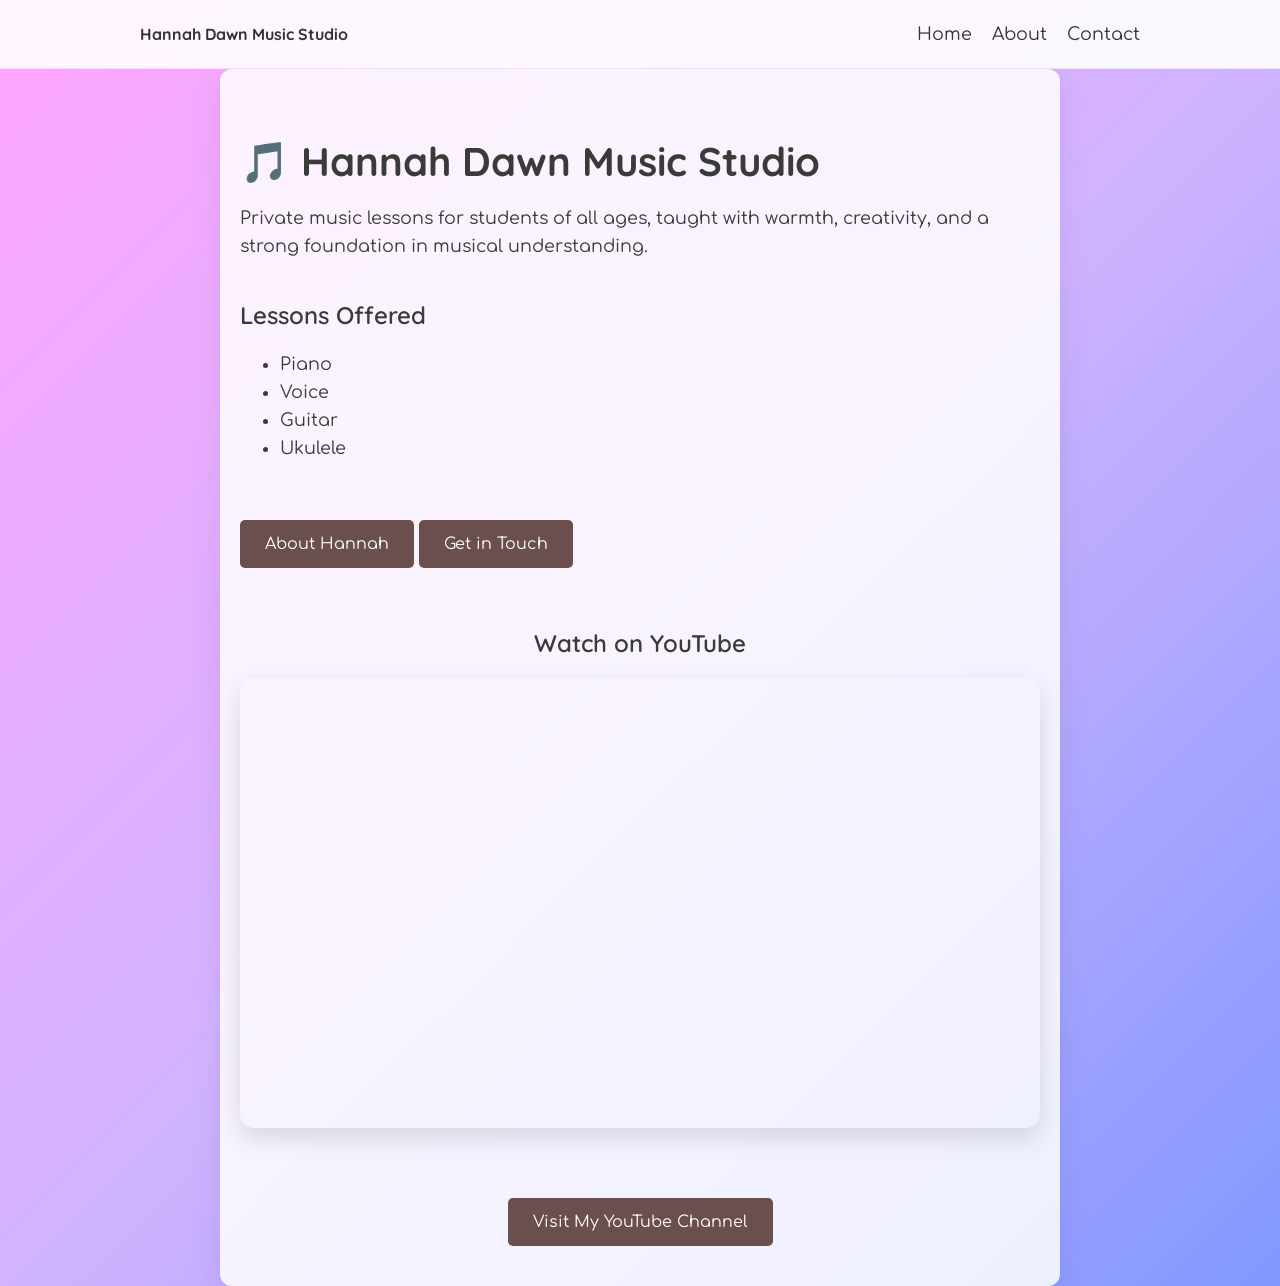
==== index.html @ b2a82c1b "Add YouTube section to homepage" ====
<!DOCTYPE html>
<html lang="en">
<head>
  <meta charset="UTF-8">
  <title>Hannah Dawn Music Studio</title>

  <link rel="preconnect" href="https://fonts.googleapis.com">
  <link rel="preconnect" href="https://fonts.gstatic.com" crossorigin>
  <link href="https://fonts.googleapis.com/css2?family=Comfortaa:wght@400;600&family=Quicksand:wght@500;600;700&display=swap" rel="stylesheet">

  <link rel="stylesheet" href="style.css">
</head>

<body>

  <nav class="navbar">
    <div class="nav-container">
      <a class="logo" href="/">Hannah Dawn Music Studio</a>

      <ul class="nav-links">
        <li><a href="/">Home</a></li>
        <li><a href="about.html">About</a></li>
        <li><a href="contact.html">Contact</a></li>
      </ul>
    </div>
  </nav>
  
  <div class="container">
    <h1>🎵 Hannah Dawn Music Studio</h1>

    <p>
      Private music lessons for students of all ages, taught with warmth,
      creativity, and a strong foundation in musical understanding.
    </p>

    <h2>Lessons Offered</h2>
    <ul>
      <li>Piano</li>
      <li>Voice</li>
      <li>Guitar</li>
      <li>Ukulele</li>
    </ul>

    <a class="cta" href="about.html">About Hannah</a>

    <a class="cta" href="contact.html">Get in Touch</a>
    
    <section class="youtube-section">
      <h2>Watch on YouTube</h2>

        <div class="video-wrapper">
          <iframe 
            width="560"
            height="315"
            src="https://www.youtube.com/embed/432xgvA6sqs?si=JNepH411C6TKknj5"
            title="YouTube video player"
            frameborder="0"
            allow="accelerometer; autoplay; clipboard-write; encrypted-media; gyroscope; picture-in-picture; web-share"
            referrerpolicy="strict-origin-when-cross-origin"
            allowfullscreen>
          </iframe>
        </div>

        <a
          class="cta"
          href="https://www.youtube.com/@hannahdawnmusic"
          target="_blank">
          Visit My YouTube Channel
      </a>
    </section>

  </div>
</body>
</html>
---- style.css ----
html {
  min-height: 100%;
  background: linear-gradient(
    135deg,
    #ffa5ff 0%,
    #d1b3ff 50%,
    #8298ff 100%
  );
}

body {
  font-family: 'Comfortaa', sans-serif;
  background: linear-gradient(
    135deg,
    #ffa5ff 0%,
    #d1b3ff 50%,
    #8298ff 100%
  );
  color: #3a3a3a;
  margin: 0;
  padding: 0;
  min-height: 100vh;
}


h1, h2, h3 {
  font-family: 'Quicksand', sans-serif;
  font-weight: 600;
}

.container {
  max-width: 800px;
  margin: 0 auto;
  padding: 40px 20px;
  background-color: rgba(255, 255, 255, 0.85);
  border-radius: 12px;
  box-shadow: 0 10px 30px rgba(0, 0, 0, 0.08);
}

h1 {
  font-size: 2.5rem;
  margin-bottom: 10px;
  font-weight: 700;
}

h2 {
  margin-top: 40px;
  font-size: 1.5rem;
}

p,
ul {
  font-size: 1.1rem;
  line-height: 1.6;
}

.cta {
  margin-top: 40px;
  padding: 15px 25px;
  display: inline-block;
  background-color: #6b4f4f;
  color: white;
  text-decoration: none;
  border-radius: 5px;
}

.cta:hover {
  background-color: #5a4040;
}

/* Navigation Bar */
.navbar {
  background-color: rgba(255, 255, 255, 0.9);
  border-bottom: 1px solid rgba(0, 0, 0, 0.08);
  backdrop-filter: blur(6px);
}

.nav-container {
  max-width: 1000px;
  margin: 0 auto;
  padding: 20px;
  display: flex;
  justify-content: space-between;
  align-items: center;
}

.logo {
  font-family: 'Quicksand', sans-serif;
  font-weight: 700;
  text-decoration: none;
  color: #333;
}

.nav-links {
  list-style: none;
  display: flex;
  gap: 20px;
  margin: 0;
  padding: 0;
}

.nav-links a {
  text-decoration: none;
  font-family: 'Comfortaa', sans-serif;
  color: #333;
}

.nav-links a:hover {
  text-decoration: underline;
}

.youtube-section {
  margin-top: 60px;
  text-align: center;
}

.youtube-section h2 {
  margin-bottom: 20px;
}

.video-wrapper {
  position: relative;
  padding-bottom: 56.25%; /* 16:9 ratio */
  height: 0;
  max-width: 100%;
  margin: 0 auto 30px;
}

.video-wrapper iframe {
  position: absolute;
  inset: 0;
  width: 100%;
  height: 100%;
  border-radius: 14px;
  box-shadow: 0 10px 25px rgba(0, 0, 0, 0.12);
}
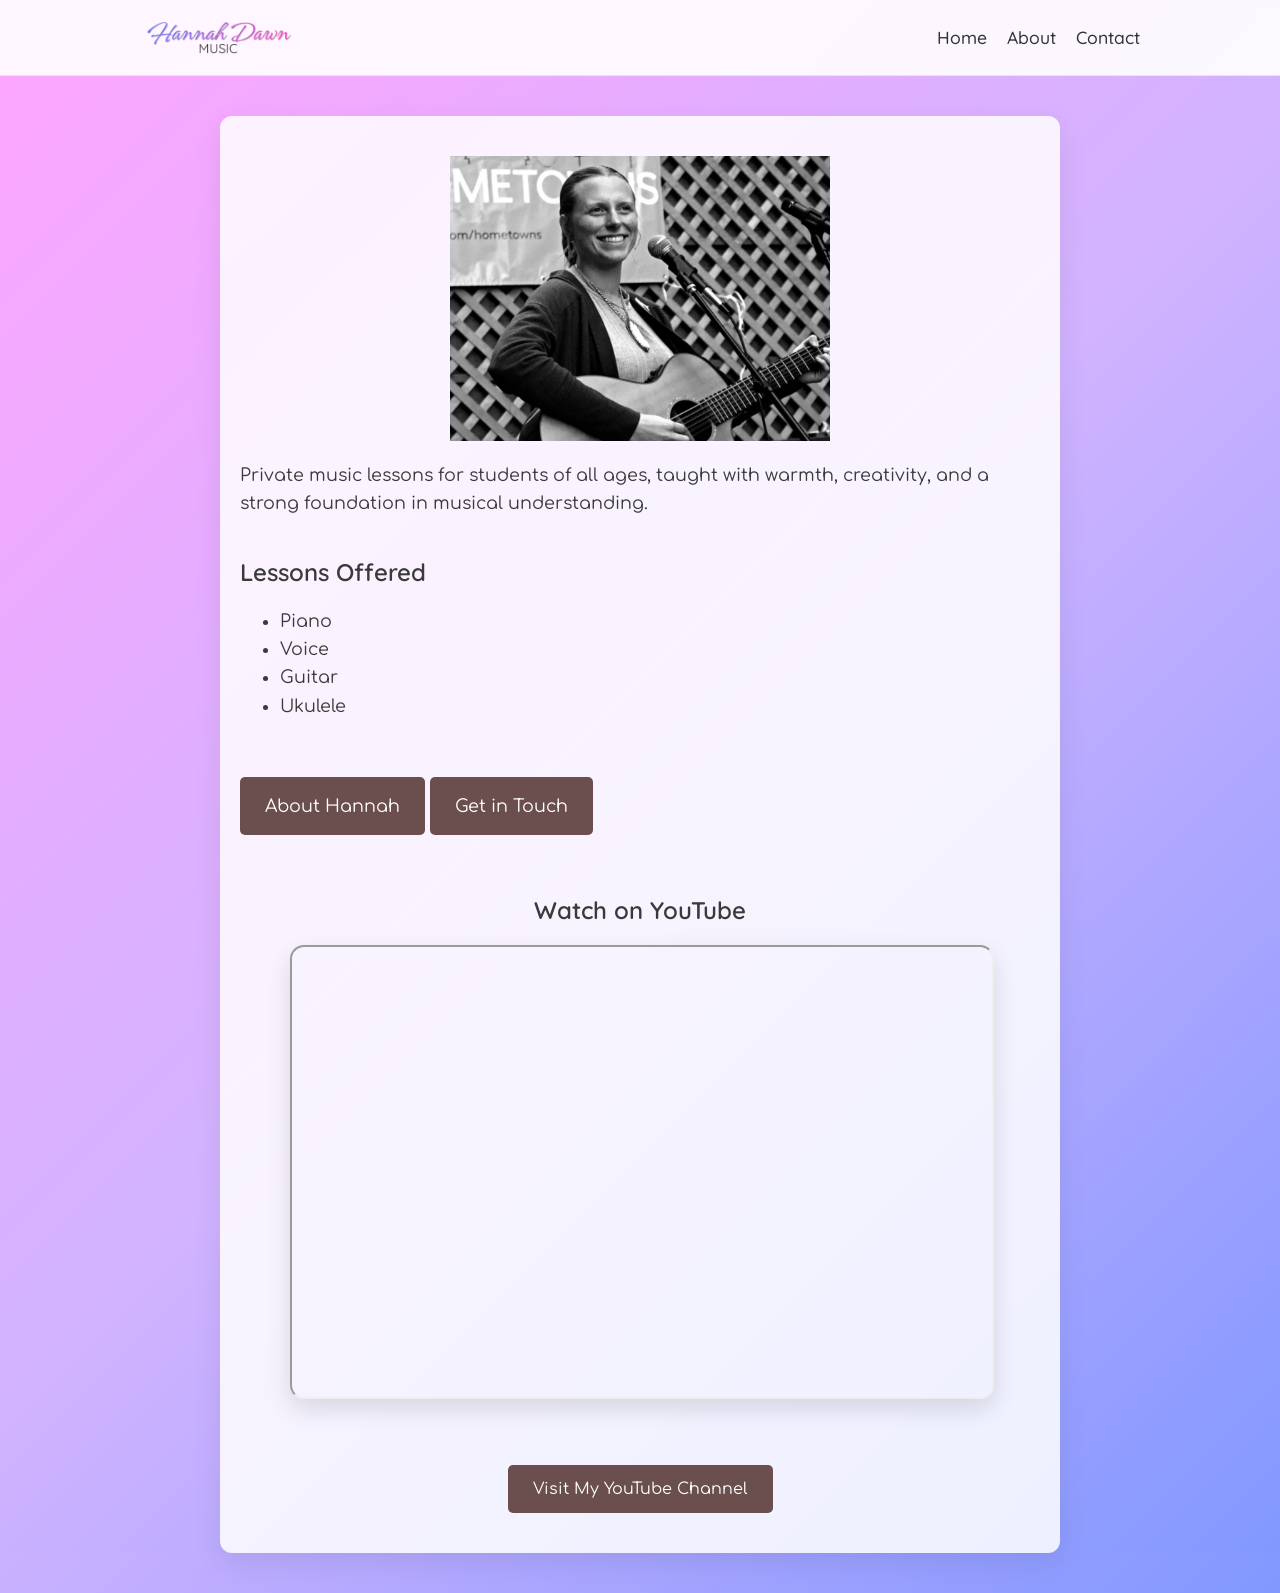
==== commit f9986d36: "updated homepage layout and logo" ====
--- a/index.html
+++ b/index.html
@@ -2,6 +2,7 @@
 <html lang="en">
 <head>
   <meta charset="UTF-8">
+  <meta name="viewport" content="width=device-width, initial-scale=1.0">
   <title>Hannah Dawn Music Studio</title>
 
   <link rel="preconnect" href="https://fonts.googleapis.com">
@@ -10,65 +11,67 @@
 
   <link rel="stylesheet" href="style.css">
 </head>
+<body>
+  <header>
+    <nav class="navbar">
+      <div class="nav-container">
+        <a href="index.html" class="logo">
+          <img src="headerlogo.png" alt="Hannah Dawn Music logo">
+        </a>
 
-<body>
+        <ul class="nav-links">
+          <li><a href="index.html">Home</a></li>
+          <li><a href="about.html">About</a></li>
+          <li><a href="contact.html">Contact</a></li>
+        </ul>
+      </div>
+    </nav>
+  </header>
 
-  <nav class="navbar">
-    <div class="nav-container">
-      <a class="logo" href="/">Hannah Dawn Music Studio</a>
-
-      <ul class="nav-links">
-        <li><a href="/">Home</a></li>
-        <li><a href="about.html">About</a></li>
-        <li><a href="contact.html">Contact</a></li>
-      </ul>
-    </div>
-  </nav>
-  
-  <div class="container">
-    <h1>🎵 Hannah Dawn Music Studio</h1>
+  <main class="container">
+    <img src="hannahdawnguitarpic2.jpg" alt="Hannah Dawn Music logo" class="hero-logo">
 
     <p>
       Private music lessons for students of all ages, taught with warmth,
       creativity, and a strong foundation in musical understanding.
     </p>
 
-    <h2>Lessons Offered</h2>
-    <ul>
-      <li>Piano</li>
-      <li>Voice</li>
-      <li>Guitar</li>
-      <li>Ukulele</li>
-    </ul>
+    <section>
+      <h2>Lessons Offered</h2>
+      <ul>
+        <li>Piano</li>
+        <li>Voice</li>
+        <li>Guitar</li>
+        <li>Ukulele</li>
+      </ul>
+    </section>
 
-    <a class="cta" href="about.html">About Hannah</a>
+    <p>
+      <a class="cta" href="about.html">About Hannah</a>
+      <a class="cta" href="contact.html">Get in Touch</a>
+    </p>
 
-    <a class="cta" href="contact.html">Get in Touch</a>
-    
     <section class="youtube-section">
       <h2>Watch on YouTube</h2>
 
-        <div class="video-wrapper">
-          <iframe 
-            width="560"
-            height="315"
-            src="https://www.youtube.com/embed/432xgvA6sqs?si=JNepH411C6TKknj5"
-            title="YouTube video player"
-            frameborder="0"
-            allow="accelerometer; autoplay; clipboard-write; encrypted-media; gyroscope; picture-in-picture; web-share"
-            referrerpolicy="strict-origin-when-cross-origin"
-            allowfullscreen>
-          </iframe>
-        </div>
+      <div class="video-wrapper">
+        <iframe
+          src="https://www.youtube.com/embed/432xgvA6sqs?si=JNepH411C6TKknj5"
+          title="YouTube video player"
+          allow="accelerometer; autoplay; clipboard-write; encrypted-media; gyroscope; picture-in-picture; web-share"
+          referrerpolicy="strict-origin-when-cross-origin"
+          allowfullscreen>
+        </iframe>
+      </div>
 
-        <a
-          class="cta"
-          href="https://www.youtube.com/@hannahdawnmusic"
-          target="_blank">
-          Visit My YouTube Channel
+      <a
+        class="cta"
+        href="https://www.youtube.com/@hannahdawnmusic"
+        target="_blank"
+        rel="noopener noreferrer">
+        Visit My YouTube Channel
       </a>
     </section>
-
-  </div>
+  </main>
 </body>
-</html>
+</html>
--- a/style.css
+++ b/style.css
@@ -22,7 +22,6 @@
   min-height: 100vh;
 }
 
-
 h1, h2, h3 {
   font-family: 'Quicksand', sans-serif;
   font-weight: 600;
@@ -30,7 +29,7 @@
 
 .container {
   max-width: 800px;
-  margin: 0 auto;
+  margin: 40px auto;
   padding: 40px 20px;
   background-color: rgba(255, 255, 255, 0.85);
   border-radius: 12px;
@@ -68,8 +67,17 @@
   background-color: #5a4040;
 }
 
-/* Navigation Bar */
+.hero-logo {
+  max-width: 380px;
+  width: 100%;
+  height: auto;
+  display: block;
+  margin: 0 auto 20px;
+}
+
+/* ===== NAVBAR ===== */
 .navbar {
+  width: 100%;
   background-color: rgba(255, 255, 255, 0.9);
   border-bottom: 1px solid rgba(0, 0, 0, 0.08);
   backdrop-filter: blur(6px);
@@ -78,17 +86,16 @@
 .nav-container {
   max-width: 1000px;
   margin: 0 auto;
-  padding: 20px;
+  padding: 10px 20px;
   display: flex;
   justify-content: space-between;
   align-items: center;
 }
 
-.logo {
-  font-family: 'Quicksand', sans-serif;
-  font-weight: 700;
-  text-decoration: none;
-  color: #333;
+.logo img {
+  height: 55px;
+  width: auto;
+  display: block;
 }
 
 .nav-links {
@@ -101,8 +108,9 @@
 
 .nav-links a {
   text-decoration: none;
-  font-family: 'Comfortaa', sans-serif;
+  font-family: 'Quicksand', sans-serif;
   color: #333;
+  font-weight: 500;
 }
 
 .nav-links a:hover {
@@ -120,9 +128,10 @@
 
 .video-wrapper {
   position: relative;
-  padding-bottom: 56.25%; /* 16:9 ratio */
+  padding-bottom: 56.25%;
   height: 0;
-  max-width: 100%;
+  width: 100%;
+  max-width: 700px;
   margin: 0 auto 30px;
 }
 
@@ -134,3 +143,29 @@
   border-radius: 14px;
   box-shadow: 0 10px 25px rgba(0, 0, 0, 0.12);
 }
+
+/* ===== MOBILE ===== */
+@media (max-width: 600px) {
+  .nav-container {
+    flex-direction: column;
+    gap: 10px;
+  }
+
+  .logo img {
+    height: 45px;
+  }
+
+  .nav-links {
+    flex-wrap: wrap;
+    justify-content: center;
+  }
+
+  .container {
+    margin: 20px 15px;
+    padding: 30px 18px;
+  }
+
+  .hero-logo {
+    max-width: 280px;
+  }
+}
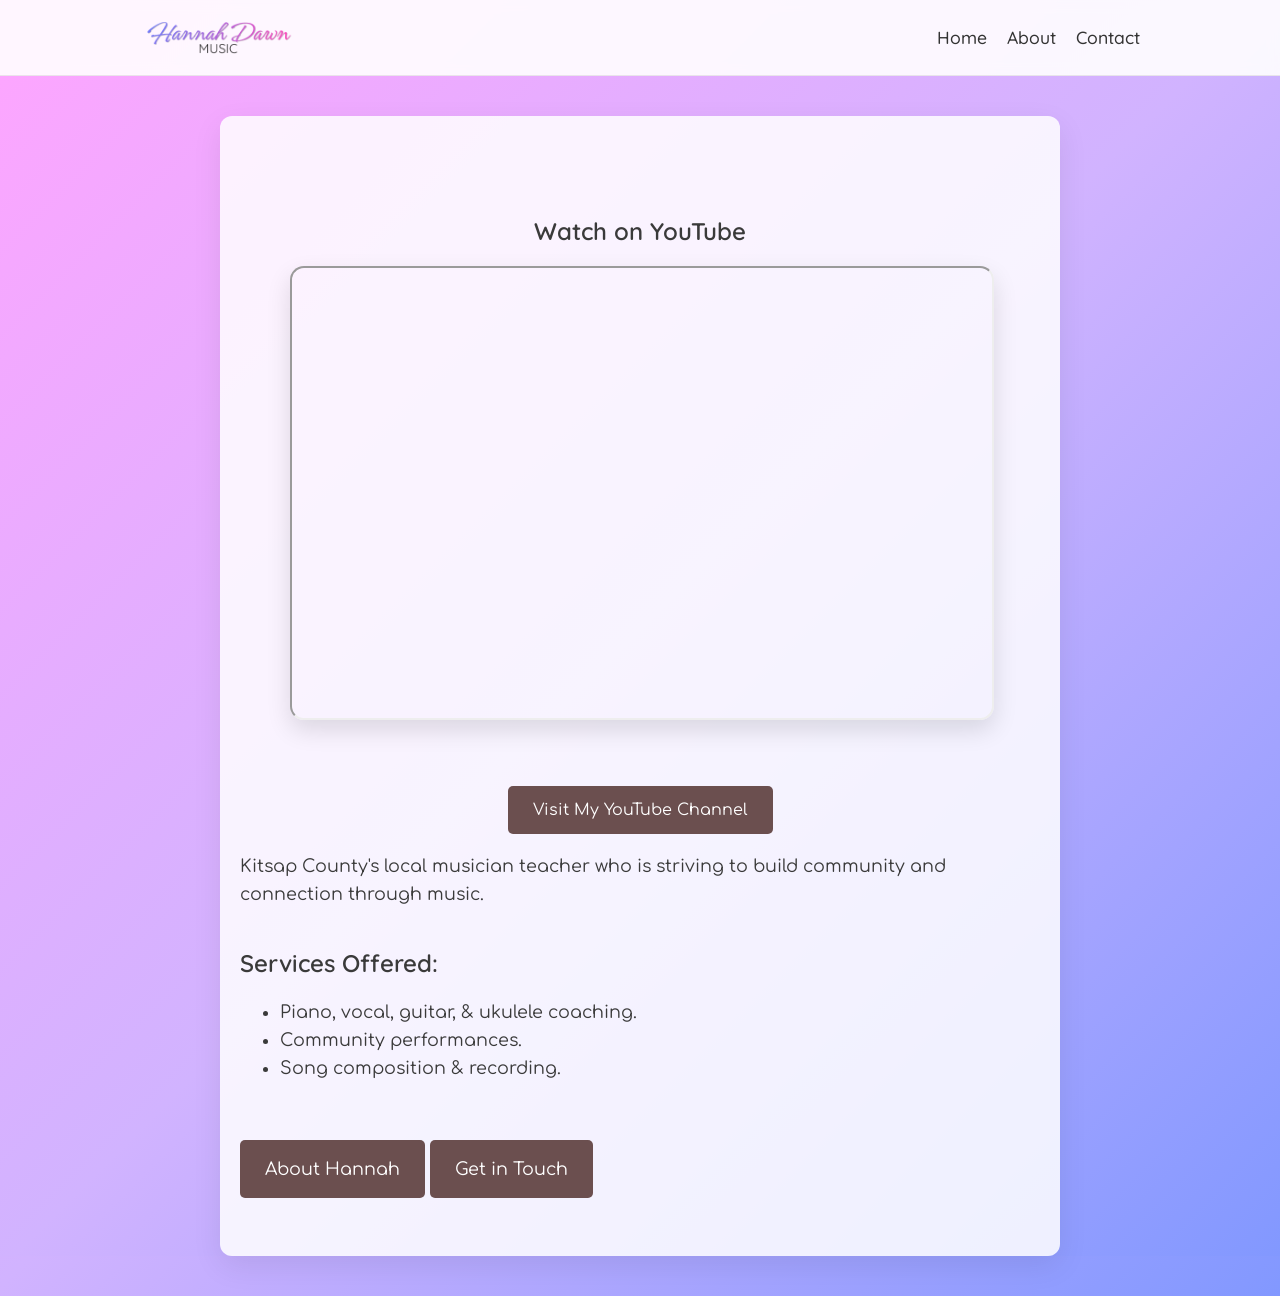
==== commit 9c73c4b0: "Rearranged home page layout" ====
--- a/index.html
+++ b/index.html
@@ -29,28 +29,7 @@
   </header>
 
   <main class="container">
-    <img src="hannahdawnguitarpic2.jpg" alt="Hannah Dawn Music logo" class="hero-logo">
-
-    <p>
-      Private music lessons for students of all ages, taught with warmth,
-      creativity, and a strong foundation in musical understanding.
-    </p>
-
-    <section>
-      <h2>Lessons Offered</h2>
-      <ul>
-        <li>Piano</li>
-        <li>Voice</li>
-        <li>Guitar</li>
-        <li>Ukulele</li>
-      </ul>
-    </section>
-
-    <p>
-      <a class="cta" href="about.html">About Hannah</a>
-      <a class="cta" href="contact.html">Get in Touch</a>
-    </p>
-
+   
     <section class="youtube-section">
       <h2>Watch on YouTube</h2>
 
@@ -72,6 +51,25 @@
         Visit My YouTube Channel
       </a>
     </section>
+
+    <p>
+      Kitsap County's local musician teacher who is striving to build community and connection through music.
+    </p>
+
+    <section>
+      <h2>Services Offered:</h2>
+      <ul>
+        <li>Piano, vocal, guitar, & ukulele coaching.</li>
+        <li>Community performances.</li>
+        <li>Song composition & recording.</li>
+      </ul>
+    </section>
+
+    <p>
+      <a class="cta" href="about.html">About Hannah</a>
+      <a class="cta" href="contact.html">Get in Touch</a>
+    </p>
+
   </main>
 </body>
 </html>
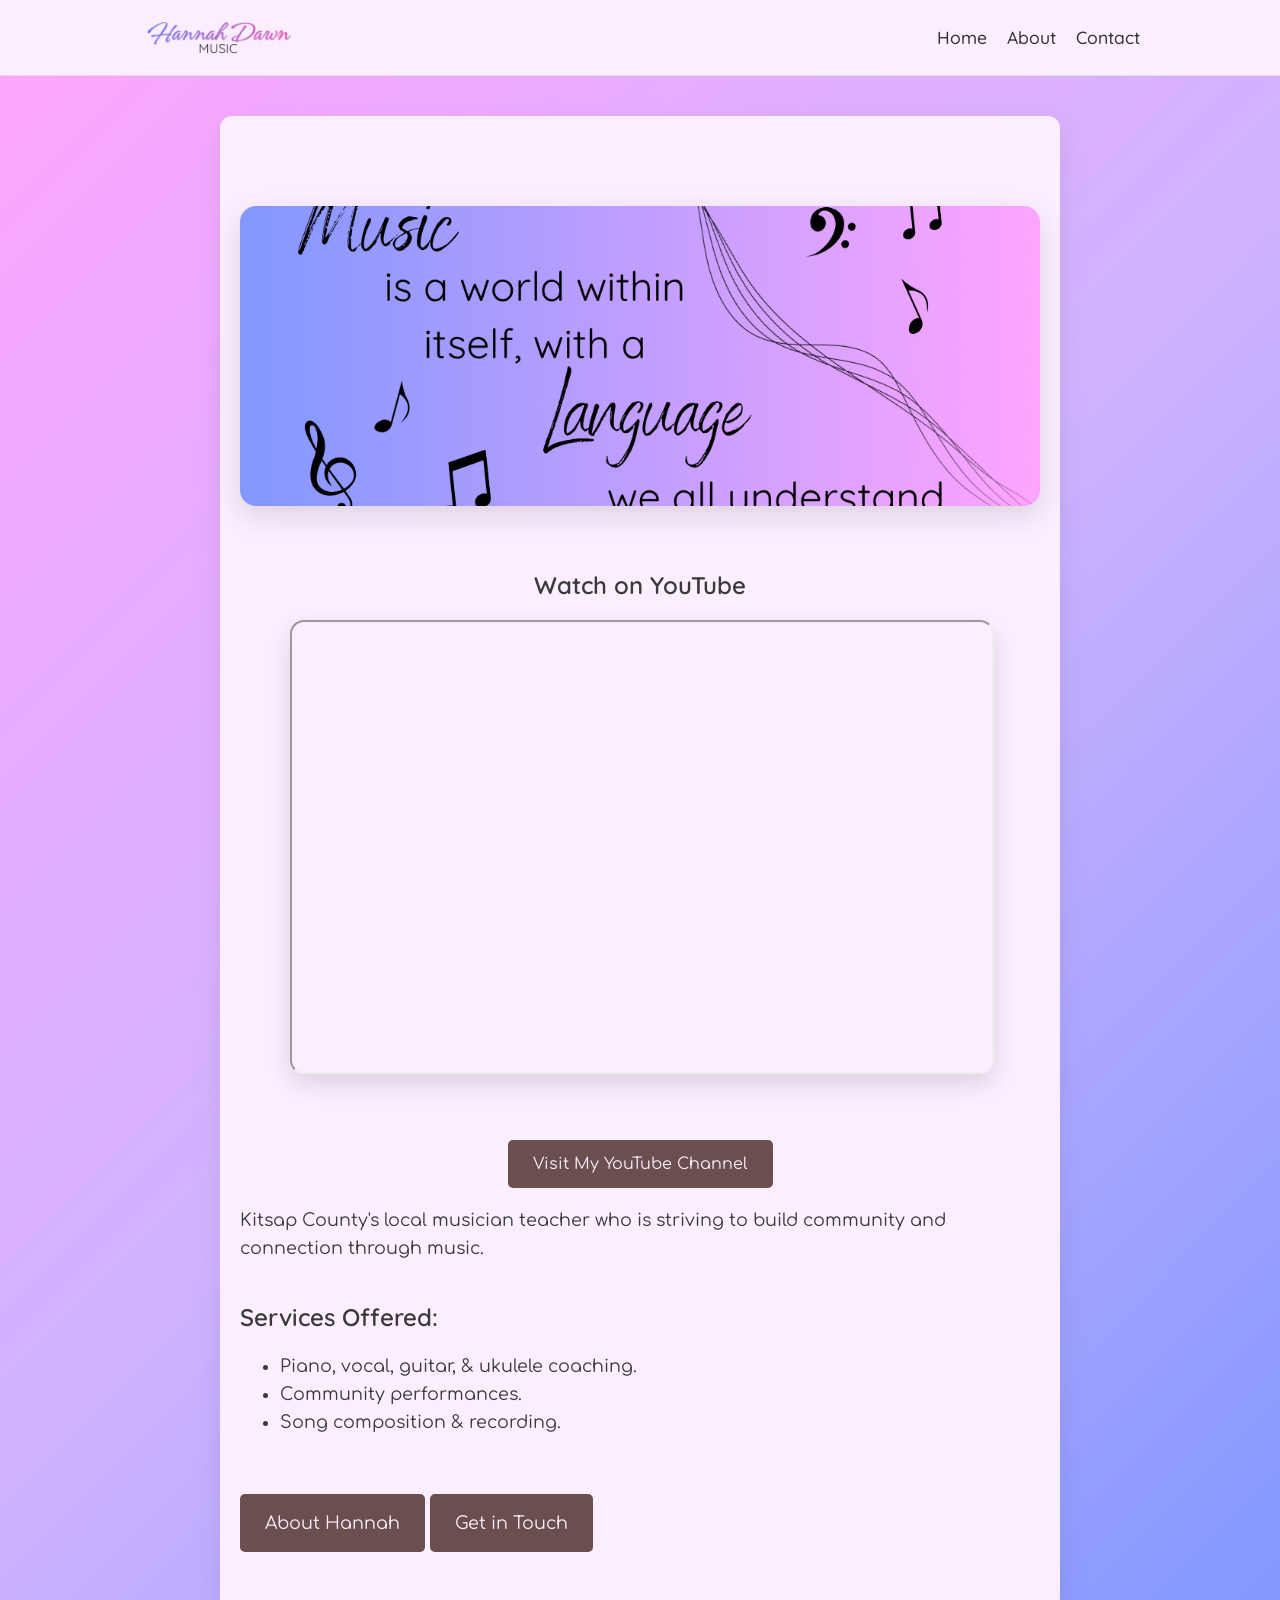
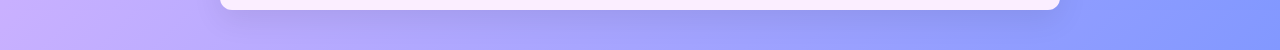
==== commit 05344c2b: "Banner changes take two" ====
--- a/index.html
+++ b/index.html
@@ -30,12 +30,16 @@
 
   <main class="container">
    
+    <section class="banner-section">
+      <img src="hannah_dawn_music_header_pic.png" alt="Hannah Dawn Music Studio banner">
+    </section>
+
     <section class="youtube-section">
       <h2>Watch on YouTube</h2>
 
       <div class="video-wrapper">
         <iframe
-          src="https://www.youtube.com/embed/432xgvA6sqs?si=JNepH411C6TKknj5"
+          src="https://youtu.be/fG2lz057RzM?si=SS4q4WEMj6BSE6O8"
           title="YouTube video player"
           allow="accelerometer; autoplay; clipboard-write; encrypted-media; gyroscope; picture-in-picture; web-share"
           referrerpolicy="strict-origin-when-cross-origin"
@@ -48,7 +52,7 @@
         href="https://www.youtube.com/@hannahdawnmusic"
         target="_blank"
         rel="noopener noreferrer">
-        Visit My YouTube Channel
+          Visit My YouTube Channel
       </a>
     </section>
 
--- a/style.css
+++ b/style.css
@@ -31,7 +31,7 @@
   max-width: 800px;
   margin: 40px auto;
   padding: 40px 20px;
-  background-color: rgba(255, 255, 255, 0.85);
+  background-color: #fbeeff;
   border-radius: 12px;
   box-shadow: 0 10px 30px rgba(0, 0, 0, 0.08);
 }
@@ -58,7 +58,7 @@
   padding: 15px 25px;
   display: inline-block;
   background-color: #6b4f4f;
-  color: white;
+  color: #fbeeff;
   text-decoration: none;
   border-radius: 5px;
 }
@@ -75,10 +75,60 @@
   margin: 0 auto 20px;
 }
 
+.banner-section {
+  margin: 50px 0;
+}
+
+.banner-section img {
+  width: 100%;
+  height: 300px;
+  object-fit: cover;
+  border-radius: 16px;
+  box-shadow: 0 10px 30px rgba(0, 0, 0, 0.12);
+}
+
+/* ===== ABOUT PAGE ===== */
+
+.about-row {
+  display: flex;
+  align-items: center;
+  gap: 30px;
+  margin: 50px 0;
+}
+
+.about-row.reverse {
+  flex-direction: row-reverse;
+}
+
+.about-row img {
+  width: 40%;
+  max-width: 300px;
+  border-radius: 16px;
+  box-shadow: 0 8px 24px rgba(0, 0, 0, 0.12);
+}
+
+.about-row p {
+  flex: 1;
+}
+
+/* Mobile layout */
+@media (max-width: 700px) {
+  .about-row,
+  .about-row.reverse {
+    flex-direction: column;
+    text-align: center;
+  }
+
+  .about-row img {
+    width: 100%;
+    max-width: 350px;
+  }
+}
+
 /* ===== NAVBAR ===== */
 .navbar {
   width: 100%;
-  background-color: rgba(255, 255, 255, 0.9);
+  background-color: #fbeeff;
   border-bottom: 1px solid rgba(0, 0, 0, 0.08);
   backdrop-filter: blur(6px);
 }
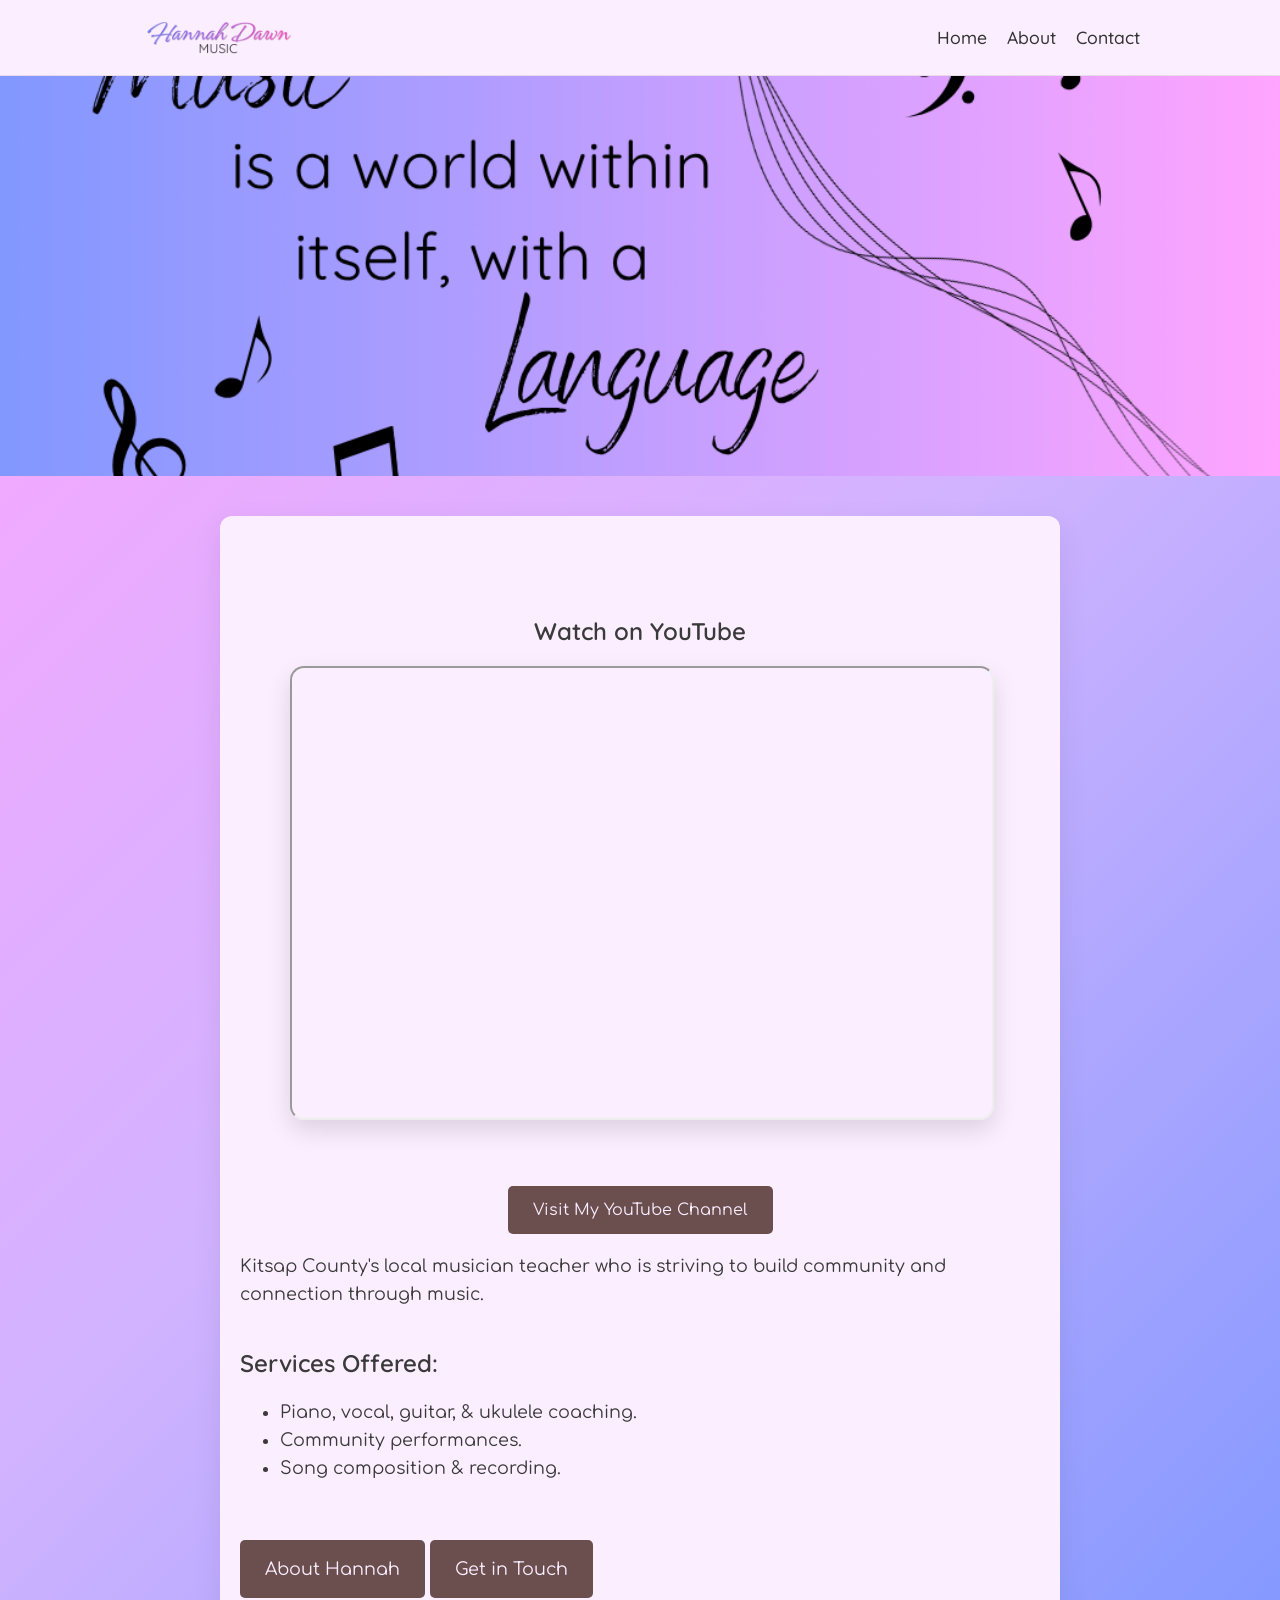
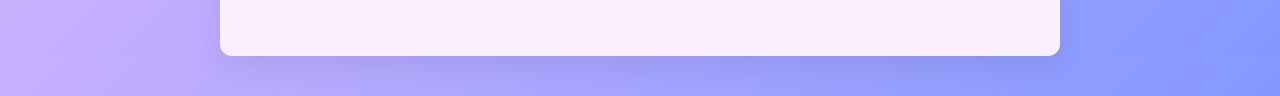
==== commit 458ba908: "Banner adjustments" ====
--- a/index.html
+++ b/index.html
@@ -20,7 +20,7 @@
         </a>
 
         <ul class="nav-links">
-          <li><a href="index.html">Home</a></li>
+          <li><a href="/">Home</a></li>
           <li><a href="about.html">About</a></li>
           <li><a href="contact.html">Contact</a></li>
         </ul>
@@ -28,18 +28,17 @@
     </nav>
   </header>
 
-  <main class="container">
-   
     <section class="banner-section">
       <img src="hannah_dawn_music_header_pic.png" alt="Hannah Dawn Music Studio banner">
     </section>
 
+  <main class="container">
     <section class="youtube-section">
       <h2>Watch on YouTube</h2>
 
       <div class="video-wrapper">
         <iframe
-          src="https://youtu.be/fG2lz057RzM?si=SS4q4WEMj6BSE6O8"
+          src="https://youtu.be/fG2lz057RzM?si=JzIOWLBITsGmM41I"
           title="YouTube video player"
           allow="accelerometer; autoplay; clipboard-write; encrypted-media; gyroscope; picture-in-picture; web-share"
           referrerpolicy="strict-origin-when-cross-origin"
--- a/style.css
+++ b/style.css
@@ -76,15 +76,16 @@
 }
 
 .banner-section {
-  margin: 50px 0;
+  width: 100%;
+  margin: 0;
 }
 
 .banner-section img {
   width: 100%;
-  height: 300px;
+  height: 400px;
   object-fit: cover;
-  border-radius: 16px;
-  box-shadow: 0 10px 30px rgba(0, 0, 0, 0.12);
+  display: block;
+  border-radius: 0;
 }
 
 /* ===== ABOUT PAGE ===== */
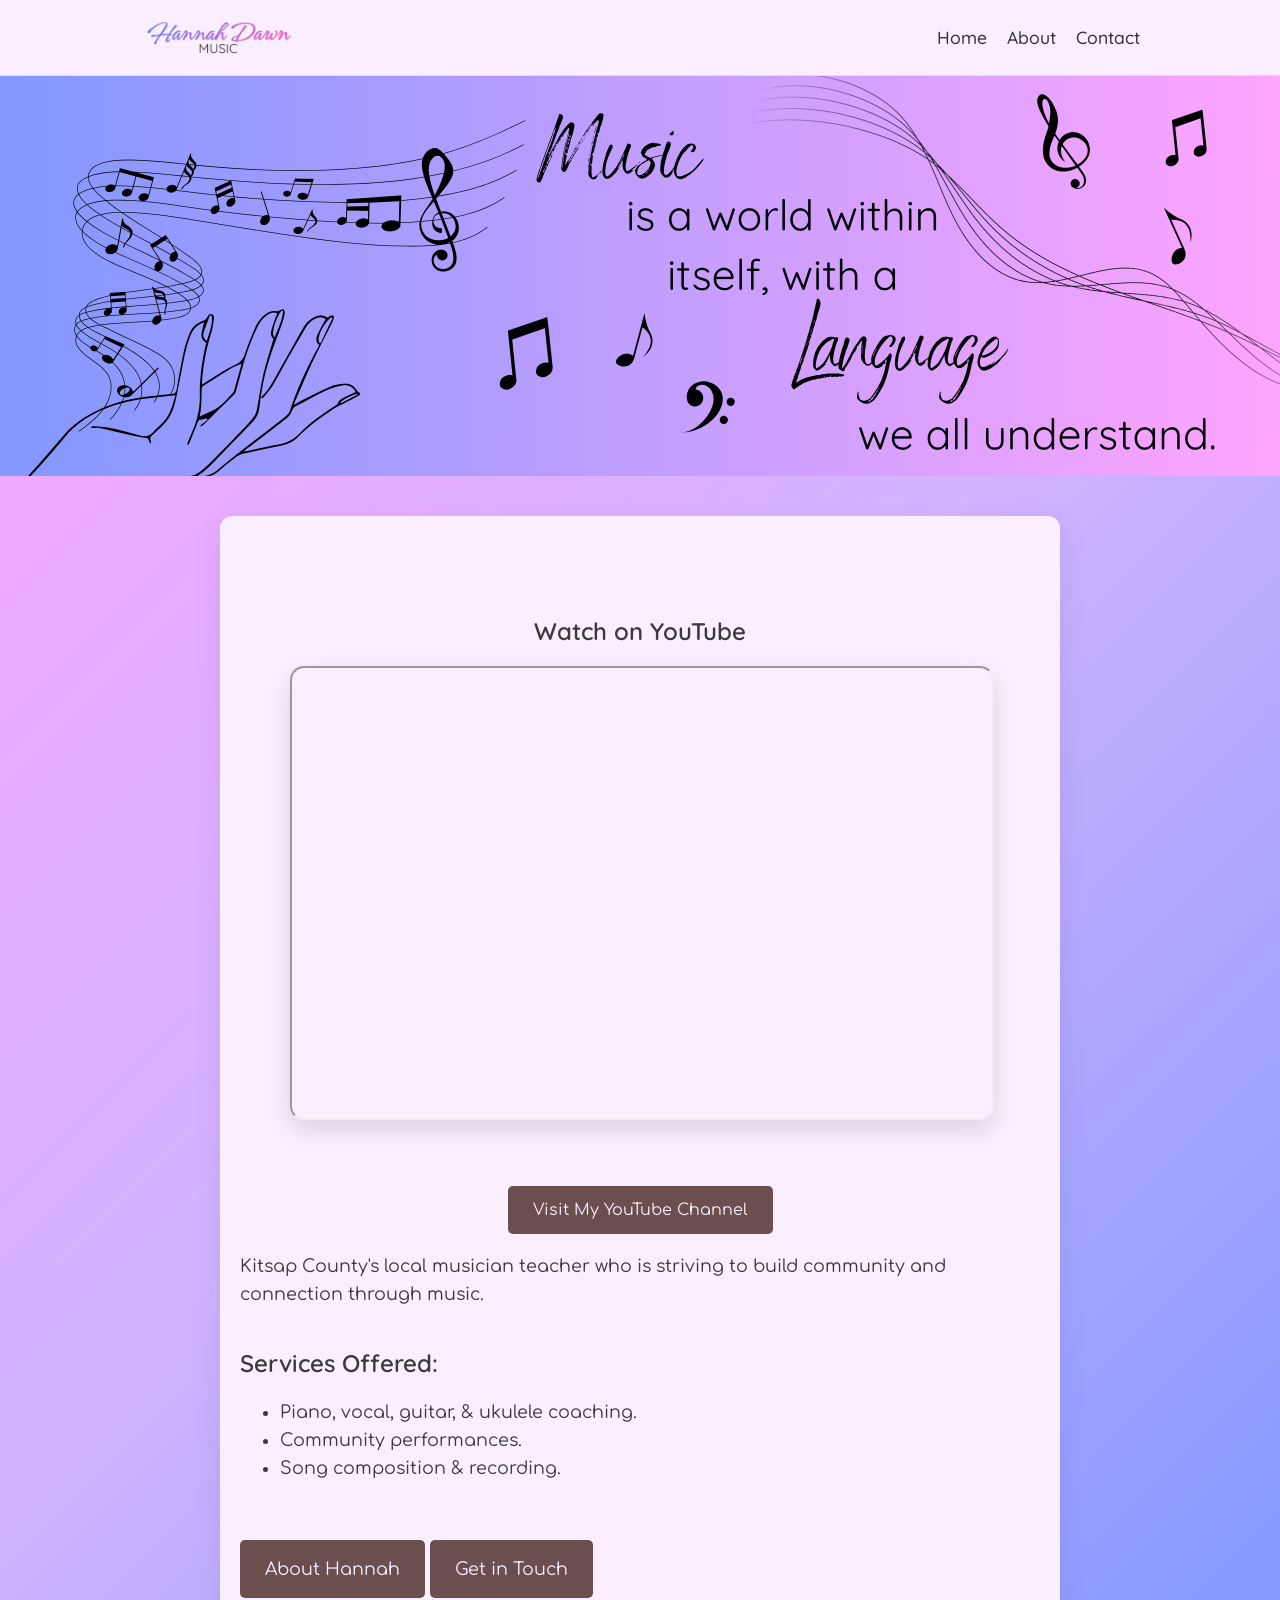
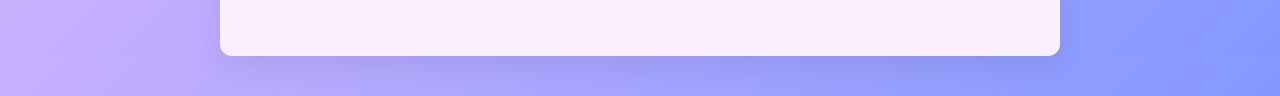
==== commit 7a65c55c: "Youtube link fix" ====
--- a/index.html
+++ b/index.html
@@ -38,7 +38,7 @@
 
       <div class="video-wrapper">
         <iframe
-          src="https://youtu.be/fG2lz057RzM?si=JzIOWLBITsGmM41I"
+          src="https://www.youtube.com/watch?v=fG2lz057RzM"
           title="YouTube video player"
           allow="accelerometer; autoplay; clipboard-write; encrypted-media; gyroscope; picture-in-picture; web-share"
           referrerpolicy="strict-origin-when-cross-origin"
